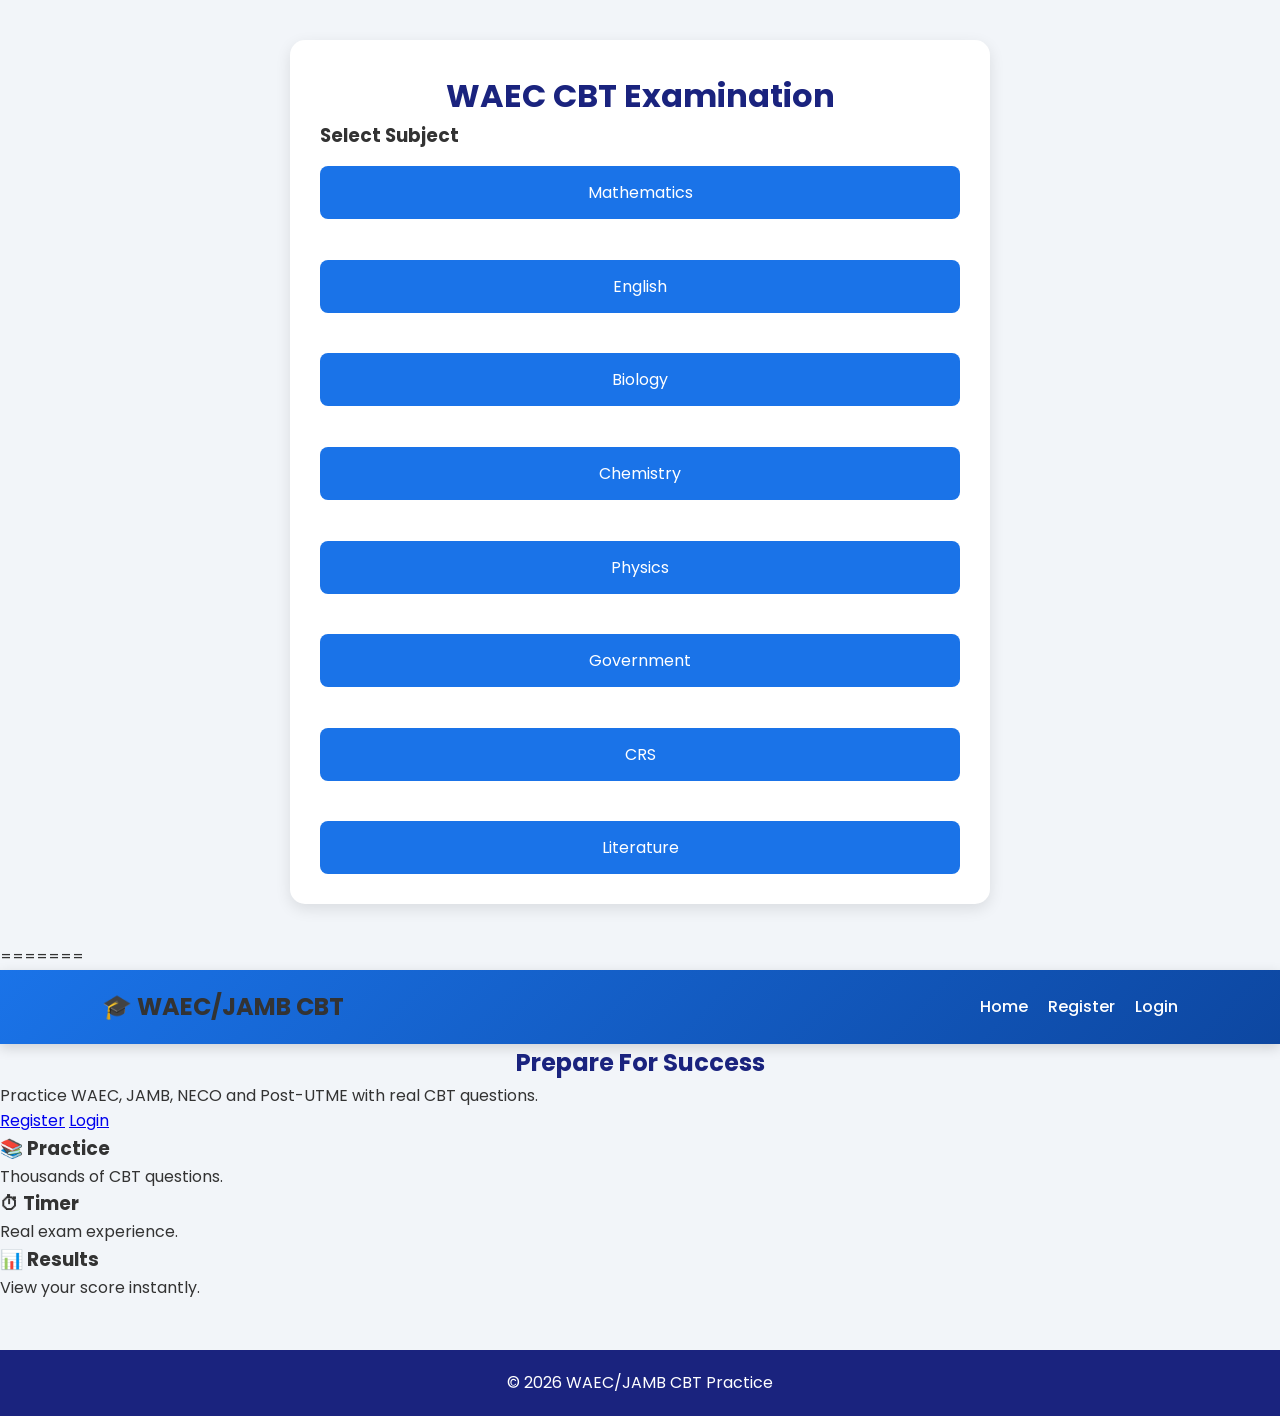
==== index.html @ 98b2f7f4 "fixed answer restore feature" ====
<!DOCTYPE html>
<html lang="en">


<head>

<meta charset="UTF-8">
<meta name="viewport" content="width=device-width, initial-scale=1.0">

<title>WAEC CBT</title>

<link rel="stylesheet" href="style.css">

</head>


<body>


<div class="container">

<h1>WAEC CBT Examination</h1>

<h3>Select Subject</h3>


<button onclick="startExam('Mathematics')">
Mathematics
</button>

<br><br>


<button onclick="startExam('English')">
English
</button>

<br><br>


<button onclick="startExam('Biology')">
Biology
</button>

<br><br>


<button onclick="startExam('Chemistry')">
Chemistry
</button>

<br><br>


<button onclick="startExam('Physics')">
Physics
</button>

<br><br>


<button onclick="startExam('Government')">
Government
</button>

<br><br>


<button onclick="startExam('CRS')">
CRS
</button>

<br><br>


<button onclick="startExam('Literature')">
Literature
</button>


</div>



<script>

function startExam(subject){

localStorage.setItem(
"subject",
subject
);


window.location.href =
"exam.html";

}

</script>


</body>

</html>
=======
<head>
    <meta charset="UTF-8">
    <meta name="viewport" content="width=device-width, initial-scale=1.0">
    <title>WAEC/JAMB CBT</title>

    <link rel="stylesheet" href="style.css">

    <link href="https://fonts.googleapis.com/css2?family=Poppins:wght@300;400;600;700&display=swap" rel="stylesheet">
</head>

<body>

<header>
    <h2>🎓 WAEC/JAMB CBT</h2>

    <nav>
        <a href="index.html">Home</a>
        <a href="register.html">Register</a>
        <a href="login.html">Login</a>
    </nav>
</header>

<section class="hero">

    <h1>Prepare For Success</h1>

    <p>
        Practice WAEC, JAMB, NECO and Post-UTME
        with real CBT questions.
    </p>

    <div class="buttons">

        <a href="register.html" class="btn1">Register</a>

        <a href="login.html" class="btn2">Login</a>

    </div>

</section>

<section class="features">

<div class="card">
<h3>📚 Practice</h3>
<p>Thousands of CBT questions.</p>
</div>

<div class="card">
<h3>⏱ Timer</h3>
<p>Real exam experience.</p>
</div>

<div class="card">
<h3>📊 Results</h3>
<p>View your score instantly.</p>
</div>

</section>

<footer>

<p>© 2026 WAEC/JAMB CBT Practice</p>

</footer>

</body>
</html>
---- style.css ----
/* =========================
   GENERAL STYLE
========================= */

*{
    margin:0;
    padding:0;
    box-sizing:border-box;
    font-family:'Poppins',sans-serif;
}

body{
    background:#f2f5f9;
    color:#333;
    line-height:1.6;
}

/* =========================
   HEADER
========================= */

header{
    background:linear-gradient(135deg,#1a73e8,#0d47a1);
    color:#fff;
    display:flex;
    justify-content:space-between;
    align-items:center;
    padding:18px 8%;
    box-shadow:0 4px 12px rgba(0,0,0,.15);
    flex-wrap:wrap;
}

.logo h2{
    margin:0;
    color:#fff;
}

nav{
    display:flex;
    gap:20px;
}

nav a{
    text-decoration:none;
    color:#fff;
    font-weight:500;
    transition:.3s;
}

nav a:hover{
    opacity:.8;
}

/* =========================
   CONTAINERS
========================= */

.container,
.result-container{

    width:90%;
    max-width:700px;
    margin:40px auto;
    background:#fff;
    padding:30px;
    border-radius:15px;
    box-shadow:0 5px 15px rgba(0,0,0,.1);

}

.dashboard{
    width:90%;
    max-width:1200px;
    margin:40px auto;
}

h1{
    text-align:center;
    color:#1a237e;
}

h2{
    color:#333;
}

/* =========================
   WELCOME BOX
========================= */

.welcome-box{
    background:#fff;
    padding:35px;
    border-radius:15px;
    box-shadow:0 5px 15px rgba(0,0,0,.08);
    margin-bottom:30px;
}

.welcome-box h1{
    text-align:left;
    margin-bottom:10px;
}

.welcome-box p{
    color:#666;
}

/* =========================
   STATS
========================= */

.stats{
    display:grid;
    grid-template-columns:repeat(auto-fit,minmax(220px,1fr));
    gap:20px;
    margin-bottom:40px;
}

.stat-card{
    background:#fff;
    border-radius:15px;
    padding:25px;
    text-align:center;
    box-shadow:0 5px 15px rgba(0,0,0,.08);
    transition:.3s;
    border-top:5px solid #1a73e8;
}

.stat-card:hover{
    transform:translateY(-8px);
    box-shadow:0 12px 25px rgba(0,0,0,.15);
}

.stat-card h2{
    font-size:40px;
}

.stat-card h3{
    font-size:32px;
    color:#1a73e8;
    margin:10px 0;
}

/* =========================
   EXAM CARDS
========================= */

.section-title{
    margin-bottom:20px;
    color:#1a237e;
}

.exam-container{
    display:grid;
    grid-template-columns:repeat(auto-fit,minmax(250px,1fr));
    gap:25px;
    width:100%;
    max-width:100%;
    margin:0;
    padding:0;
    background:none;
    box-shadow:none;
}

.exam-card{
    background:#fff;
    padding:25px;
    border-radius:15px;
    box-shadow:0 5px 15px rgba(0,0,0,.08);
    transition:.3s;
}

.exam-card:hover{
    transform:translateY(-8px);
    box-shadow:0 12px 25px rgba(0,0,0,.15);
}

.exam-card p{
    color:#666;
    margin:12px 0 20px;
}

.exam-card a{
    display:inline-block;
    text-decoration:none;
    background:#1a73e8;
    color:#fff;
    padding:12px 24px;
    border-radius:8px;
    font-weight:600;
    transition:.3s;
}

.exam-card a:hover{
    background:#0d47a1;
}

/* =========================
   BUTTONS
========================= */

button{

    width:100%;
    padding:14px;
    margin-top:15px;
    border:none;
    border-radius:8px;
    background:#1a73e8;
    color:#fff;
    font-size:16px;
    cursor:pointer;
    transition:.3s;

}

button:hover{
    background:#0d47a1;
}

/* =========================
   QUESTIONS
========================= */

#question{
    font-size:20px;
    margin-bottom:20px;
}

.option{
    display:block;
    background:#f1f3f4;
    padding:14px;
    margin:10px 0;
    border-radius:8px;
    cursor:pointer;
    transition:.3s;
}

.option:hover{
    background:#dbeafe;
}

input[type="radio"]{
    margin-right:10px;
}

/* =========================
   TIMER
========================= */

#timer{
    text-align:center;
    font-size:22px;
    color:#e53935;
    font-weight:bold;
    margin-bottom:20px;
}

/* =========================
   RESULT PAGE
========================= */

.result-box{
    text-align:center;
    background:#f8fafc;
    padding:20px;
    border-radius:10px;
    margin:20px 0;
}

.result-box p{
    font-size:22px;
    font-weight:bold;
    color:#1a237e;
}

/* =========================
   FOOTER
========================= */

footer{
    background:#1a237e;
    color:#fff;
    text-align:center;
    padding:20px;
    margin-top:50px;
}

/* =========================
   MOBILE
========================= */

@media(max-width:768px){

header{
    flex-direction:column;
    text-align:center;
}

nav{
    margin-top:15px;
    justify-content:center;
    flex-wrap:wrap;
}

.welcome-box h1{
    text-align:center;
}

}

@media(max-width:600px){

.container,
.result-container{
    width:95%;
    padding:20px;
}

h1{
    font-size:24px;
}

.exam-container{
    grid-template-columns:1fr;
}

.stats{
    grid-template-columns:1fr;
}

}
---- style.css ----
/* =========================
   GENERAL STYLE
========================= */

*{
    margin:0;
    padding:0;
    box-sizing:border-box;
    font-family:'Poppins',sans-serif;
}

body{
    background:#f2f5f9;
    color:#333;
    line-height:1.6;
}

/* =========================
   HEADER
========================= */

header{
    background:linear-gradient(135deg,#1a73e8,#0d47a1);
    color:#fff;
    display:flex;
    justify-content:space-between;
    align-items:center;
    padding:18px 8%;
    box-shadow:0 4px 12px rgba(0,0,0,.15);
    flex-wrap:wrap;
}

.logo h2{
    margin:0;
    color:#fff;
}

nav{
    display:flex;
    gap:20px;
}

nav a{
    text-decoration:none;
    color:#fff;
    font-weight:500;
    transition:.3s;
}

nav a:hover{
    opacity:.8;
}

/* =========================
   CONTAINERS
========================= */

.container,
.result-container{

    width:90%;
    max-width:700px;
    margin:40px auto;
    background:#fff;
    padding:30px;
    border-radius:15px;
    box-shadow:0 5px 15px rgba(0,0,0,.1);

}

.dashboard{
    width:90%;
    max-width:1200px;
    margin:40px auto;
}

h1{
    text-align:center;
    color:#1a237e;
}

h2{
    color:#333;
}

/* =========================
   WELCOME BOX
========================= */

.welcome-box{
    background:#fff;
    padding:35px;
    border-radius:15px;
    box-shadow:0 5px 15px rgba(0,0,0,.08);
    margin-bottom:30px;
}

.welcome-box h1{
    text-align:left;
    margin-bottom:10px;
}

.welcome-box p{
    color:#666;
}

/* =========================
   STATS
========================= */

.stats{
    display:grid;
    grid-template-columns:repeat(auto-fit,minmax(220px,1fr));
    gap:20px;
    margin-bottom:40px;
}

.stat-card{
    background:#fff;
    border-radius:15px;
    padding:25px;
    text-align:center;
    box-shadow:0 5px 15px rgba(0,0,0,.08);
    transition:.3s;
    border-top:5px solid #1a73e8;
}

.stat-card:hover{
    transform:translateY(-8px);
    box-shadow:0 12px 25px rgba(0,0,0,.15);
}

.stat-card h2{
    font-size:40px;
}

.stat-card h3{
    font-size:32px;
    color:#1a73e8;
    margin:10px 0;
}

/* =========================
   EXAM CARDS
========================= */

.section-title{
    margin-bottom:20px;
    color:#1a237e;
}

.exam-container{
    display:grid;
    grid-template-columns:repeat(auto-fit,minmax(250px,1fr));
    gap:25px;
    width:100%;
    max-width:100%;
    margin:0;
    padding:0;
    background:none;
    box-shadow:none;
}

.exam-card{
    background:#fff;
    padding:25px;
    border-radius:15px;
    box-shadow:0 5px 15px rgba(0,0,0,.08);
    transition:.3s;
}

.exam-card:hover{
    transform:translateY(-8px);
    box-shadow:0 12px 25px rgba(0,0,0,.15);
}

.exam-card p{
    color:#666;
    margin:12px 0 20px;
}

.exam-card a{
    display:inline-block;
    text-decoration:none;
    background:#1a73e8;
    color:#fff;
    padding:12px 24px;
    border-radius:8px;
    font-weight:600;
    transition:.3s;
}

.exam-card a:hover{
    background:#0d47a1;
}

/* =========================
   BUTTONS
========================= */

button{

    width:100%;
    padding:14px;
    margin-top:15px;
    border:none;
    border-radius:8px;
    background:#1a73e8;
    color:#fff;
    font-size:16px;
    cursor:pointer;
    transition:.3s;

}

button:hover{
    background:#0d47a1;
}

/* =========================
   QUESTIONS
========================= */

#question{
    font-size:20px;
    margin-bottom:20px;
}

.option{
    display:block;
    background:#f1f3f4;
    padding:14px;
    margin:10px 0;
    border-radius:8px;
    cursor:pointer;
    transition:.3s;
}

.option:hover{
    background:#dbeafe;
}

input[type="radio"]{
    margin-right:10px;
}

/* =========================
   TIMER
========================= */

#timer{
    text-align:center;
    font-size:22px;
    color:#e53935;
    font-weight:bold;
    margin-bottom:20px;
}

/* =========================
   RESULT PAGE
========================= */

.result-box{
    text-align:center;
    background:#f8fafc;
    padding:20px;
    border-radius:10px;
    margin:20px 0;
}

.result-box p{
    font-size:22px;
    font-weight:bold;
    color:#1a237e;
}

/* =========================
   FOOTER
========================= */

footer{
    background:#1a237e;
    color:#fff;
    text-align:center;
    padding:20px;
    margin-top:50px;
}

/* =========================
   MOBILE
========================= */

@media(max-width:768px){

header{
    flex-direction:column;
    text-align:center;
}

nav{
    margin-top:15px;
    justify-content:center;
    flex-wrap:wrap;
}

.welcome-box h1{
    text-align:center;
}

}

@media(max-width:600px){

.container,
.result-container{
    width:95%;
    padding:20px;
}

h1{
    font-size:24px;
}

.exam-container{
    grid-template-columns:1fr;
}

.stats{
    grid-template-columns:1fr;
}

}
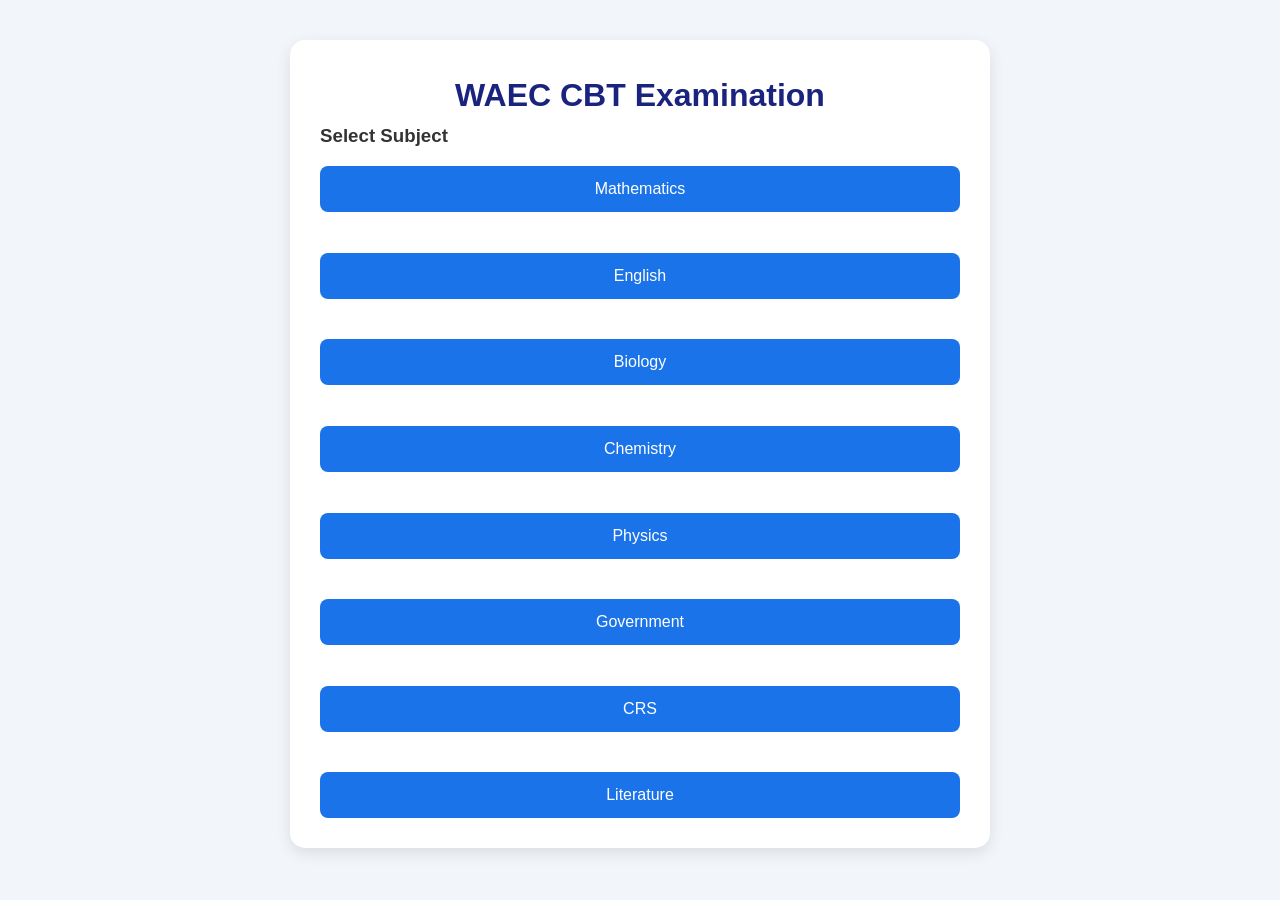
==== commit ac1b769b: "Rename home.html to index.html" ====
--- a/index.html
+++ b/index.html
@@ -1,6 +1,5 @@
 <!DOCTYPE html>
 <html lang="en">
-
 
 <head>
 
@@ -103,75 +102,3 @@
 </body>
 
 </html>
-=======
-<head>
-    <meta charset="UTF-8">
-    <meta name="viewport" content="width=device-width, initial-scale=1.0">
-    <title>WAEC/JAMB CBT</title>
-
-    <link rel="stylesheet" href="style.css">
-
-    <link href="https://fonts.googleapis.com/css2?family=Poppins:wght@300;400;600;700&display=swap" rel="stylesheet">
-</head>
-
-<body>
-
-<header>
-    <h2>🎓 WAEC/JAMB CBT</h2>
-
-    <nav>
-        <a href="index.html">Home</a>
-        <a href="register.html">Register</a>
-        <a href="login.html">Login</a>
-    </nav>
-</header>
-
-<section class="hero">
-
-    <h1>Prepare For Success</h1>
-
-    <p>
-        Practice WAEC, JAMB, NECO and Post-UTME
-        with real CBT questions.
-    </p>
-
-    <div class="buttons">
-
-        <a href="register.html" class="btn1">Register</a>
-
-        <a href="login.html" class="btn2">Login</a>
-
-    </div>
-
-</section>
-
-<section class="features">
-
-<div class="card">
-<h3>📚 Practice</h3>
-<p>Thousands of CBT questions.</p>
-</div>
-
-<div class="card">
-<h3>⏱ Timer</h3>
-<p>Real exam experience.</p>
-</div>
-
-<div class="card">
-<h3>📊 Results</h3>
-<p>View your score instantly.</p>
-</div>
-
-</section>
-
-<footer>
-
-<p>© 2026 WAEC/JAMB CBT Practice</p>
-
-</footer>
-
-</body>
-</html>
-
-
-
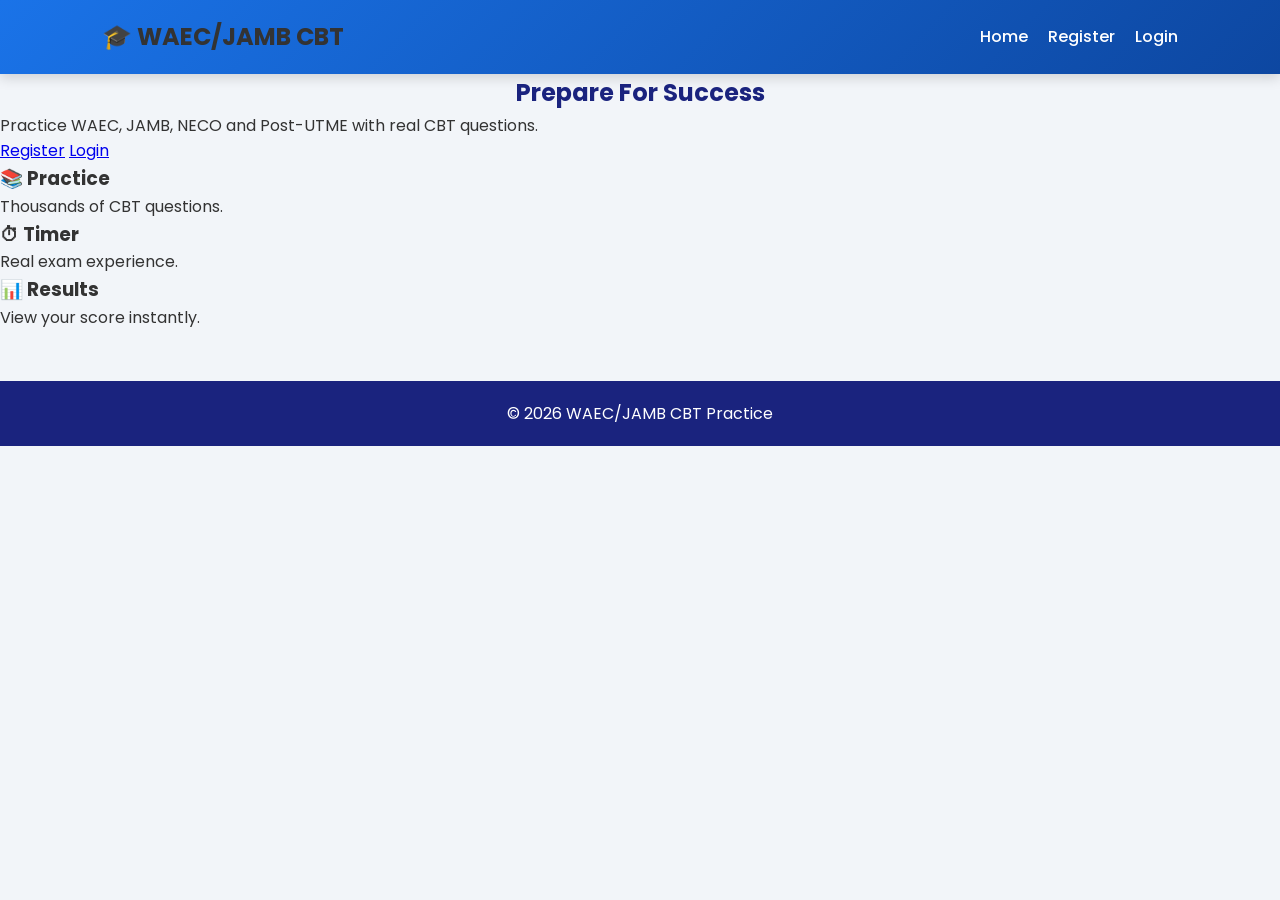
==== commit 011abb7a: "fix index.html homepage" ====
--- a/index.html
+++ b/index.html
@@ -1,104 +1,73 @@
 <!DOCTYPE html>
 <html lang="en">
+<head>
+    <meta charset="UTF-8">
+    <meta name="viewport" content="width=device-width, initial-scale=1.0">
+    <title>WAEC/JAMB CBT</title>
 
-<head>
+    <link rel="stylesheet" href="style.css">
 
-<meta charset="UTF-8">
-<meta name="viewport" content="width=device-width, initial-scale=1.0">
-
-<title>WAEC CBT</title>
-
-<link rel="stylesheet" href="style.css">
-
+    <link href="https://fonts.googleapis.com/css2?family=Poppins:wght@300;400;600;700&display=swap" rel="stylesheet">
 </head>
-
 
 <body>
 
+<header>
+    <h2>🎓 WAEC/JAMB CBT</h2>
 
-<div class="container">
+    <nav>
+        <a href="index.html">Home</a>
+        <a href="register.html">Register</a>
+        <a href="login.html">Login</a>
+    </nav>
+</header>
 
-<h1>WAEC CBT Examination</h1>
+<section class="hero">
 
-<h3>Select Subject</h3>
+    <h1>Prepare For Success</h1>
 
+    <p>
+        Practice WAEC, JAMB, NECO and Post-UTME
+        with real CBT questions.
+    </p>
 
-<button onclick="startExam('Mathematics')">
-Mathematics
-</button>
+    <div class="buttons">
 
-<br><br>
+        <a href="register.html" class="btn1">Register</a>
 
+        <a href="login.html" class="btn2">Login</a>
 
-<button onclick="startExam('English')">
-English
-</button>
+    </div>
 
-<br><br>
+</section>
 
+<section class="features">
 
-<button onclick="startExam('Biology')">
-Biology
-</button>
+<div class="card">
+<h3>📚 Practice</h3>
+<p>Thousands of CBT questions.</p>
+</div>
 
-<br><br>
+<div class="card">
+<h3>⏱ Timer</h3>
+<p>Real exam experience.</p>
+</div>
 
+<div class="card">
+<h3>📊 Results</h3>
+<p>View your score instantly.</p>
+</div>
 
-<button onclick="startExam('Chemistry')">
-Chemistry
-</button>
+</section>
 
-<br><br>
+<footer>
 
+<p>© 2026 WAEC/JAMB CBT Practice</p>
 
-<button onclick="startExam('Physics')">
-Physics
-</button>
+</footer>
 
-<br><br>
-
-
-<button onclick="startExam('Government')">
-Government
-</button>
-
-<br><br>
-
-
-<button onclick="startExam('CRS')">
-CRS
-</button>
-
-<br><br>
-
-
-<button onclick="startExam('Literature')">
-Literature
-</button>
-
-
-</div>
+</body>
+</html>
 
 
 
-<script>
-
-function startExam(subject){
-
-localStorage.setItem(
-"subject",
-subject
-);
-
-
-window.location.href =
-"exam.html";
-
-}
-
-</script>
-
-
-</body>
-
-</html>
